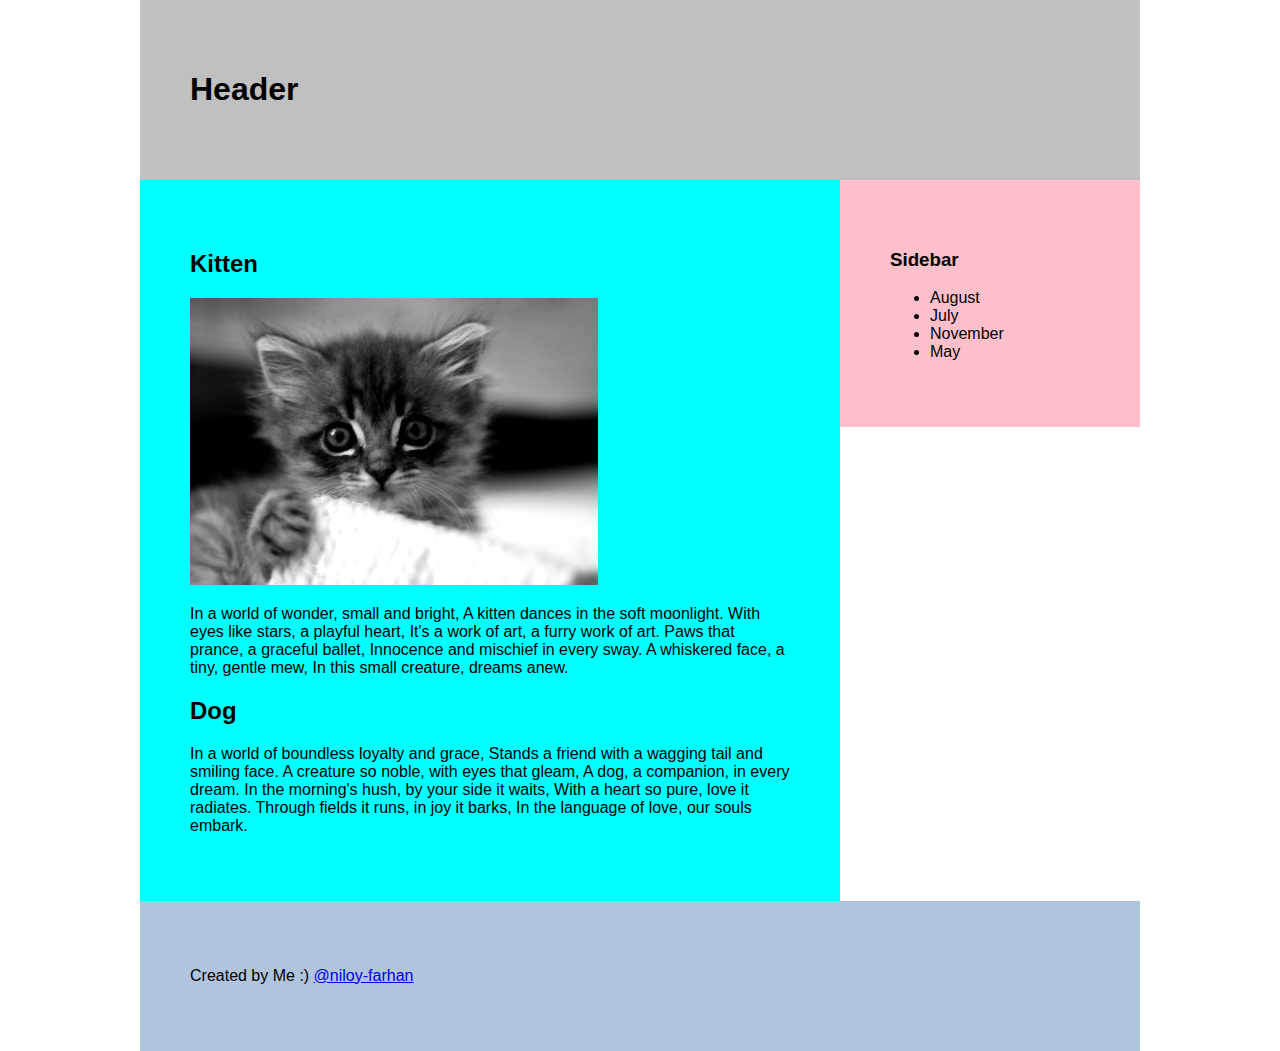
==== Advanced Div/index.html @ e996162e "aded advanced div" ====
<!DOCTYPE html>
<html lang="en">
  <head>
    <meta charset="utf-8">
    <meta http-equiv="X-UA-Compatible" content="IE=edge">
    <meta name="viewport" content="width=device-width, initial-scale=1">
    <meta name="description" content="">
    <meta name="author" content="Chris Castiglione, and the One Month team">	
		<title>Column Layout</title>
		
		<!-- external CSS link -->
		<link rel="stylesheet" href="css/normalize.css">
		<link rel="stylesheet" href="css/style.css">
	</head>

	<body>

    <div id="container">
        <div id="header">
            <h1>Header</h1>
        </div>
        <div id="sidebar">
            <h3>Sidebar</h3>
            <ul>
                <li>August</li>
                <li>July</li>
                <li>November</li>
                <li>May</li>
            </ul>
        </div>

        <div id="main">
            <h2>Kitten</h2>
            <img src="images/kitten.jpg" alt="kitten">
            <p>
                In a world of wonder, small and bright,
                A kitten dances in the soft moonlight.
                With eyes like stars, a playful heart,
                It's a work of art, a furry work of art.

                Paws that prance, a graceful ballet,
                Innocence and mischief in every sway.
                A whiskered face, a tiny, gentle mew,
                In this small creature, dreams anew.
            </p>

            <h2>Dog</h2>
            <p>
                In a world of boundless loyalty and grace,
                Stands a friend with a wagging tail and smiling face.
                A creature so noble, with eyes that gleam,
                A dog, a companion, in every dream.

                In the morning's hush, by your side it waits,
                With a heart so pure, love it radiates.
                Through fields it runs, in joy it barks,
                In the language of love, our souls embark.


            </p>
        </div>
        <div class="clear"></div>
        <div id="footer">
            <p>Created by Me :) <a href="https://github.com/niloy-farhan">@niloy-farhan</a></p>

        </div>

    </div>

	</body>
</html>
---- Advanced Div/css/style.css ----
* {
     -moz-box-sizing: border-box; /* Firexfox */
     -webkit-box-sizing: border-box; /* Safari/Chrome/iOS/Android */
     box-sizing: border-box; /* IE */
}

/* Clear Class */
.clear {
	clear: both;
}

#container {
    width: 1000px;
    margin: 0 auto 0 auto;
}

#header {
    background: silver;
    padding: 50px;
}

#main {
    background:aqua;
    padding: 50px;
    width: 700px;
    float: right;
}

#sidebar{
    background: pink;
    width: 300px;
    float: right;
    padding: 50px;
}

#footer {
    background: lightsteelblue;
    padding: 50px;
}



/*----------------------------------------------------------------------------- 
=02 LAYOUT 
-----------------------------------------------------------------------------*/
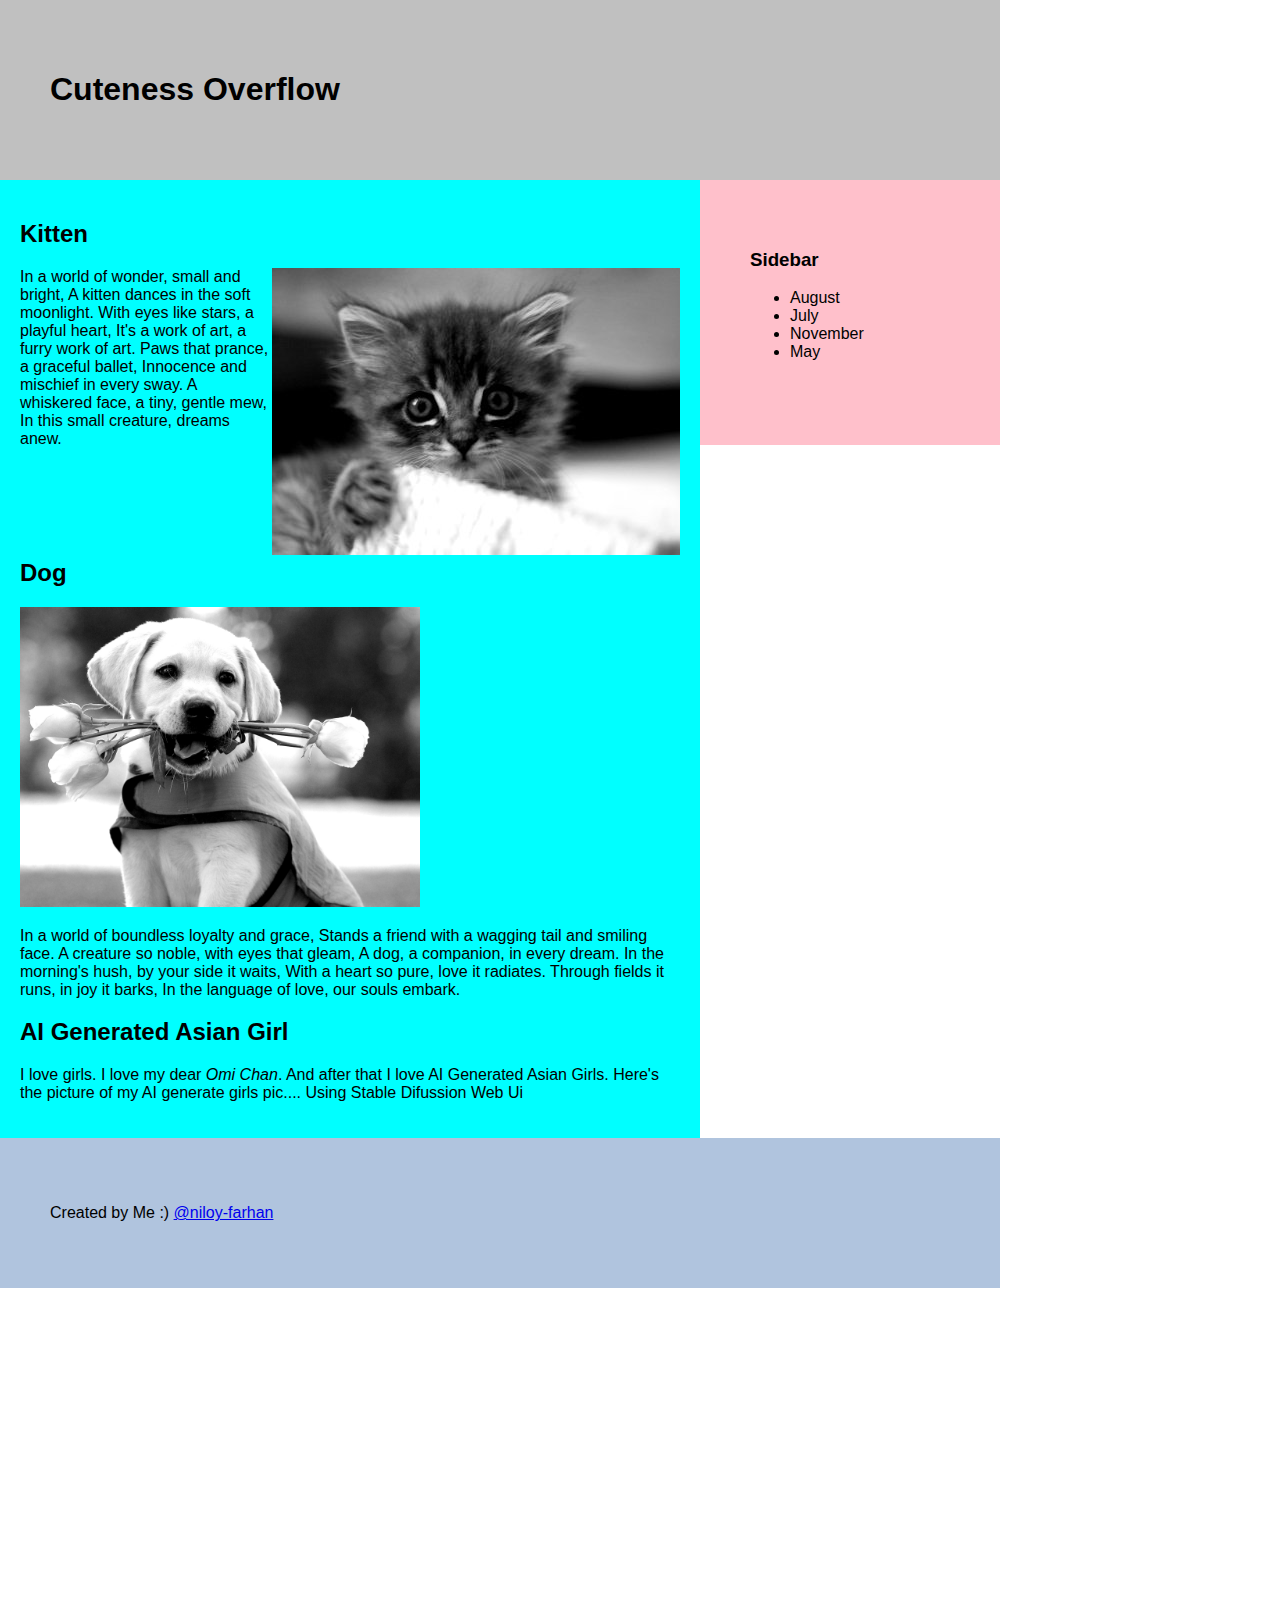
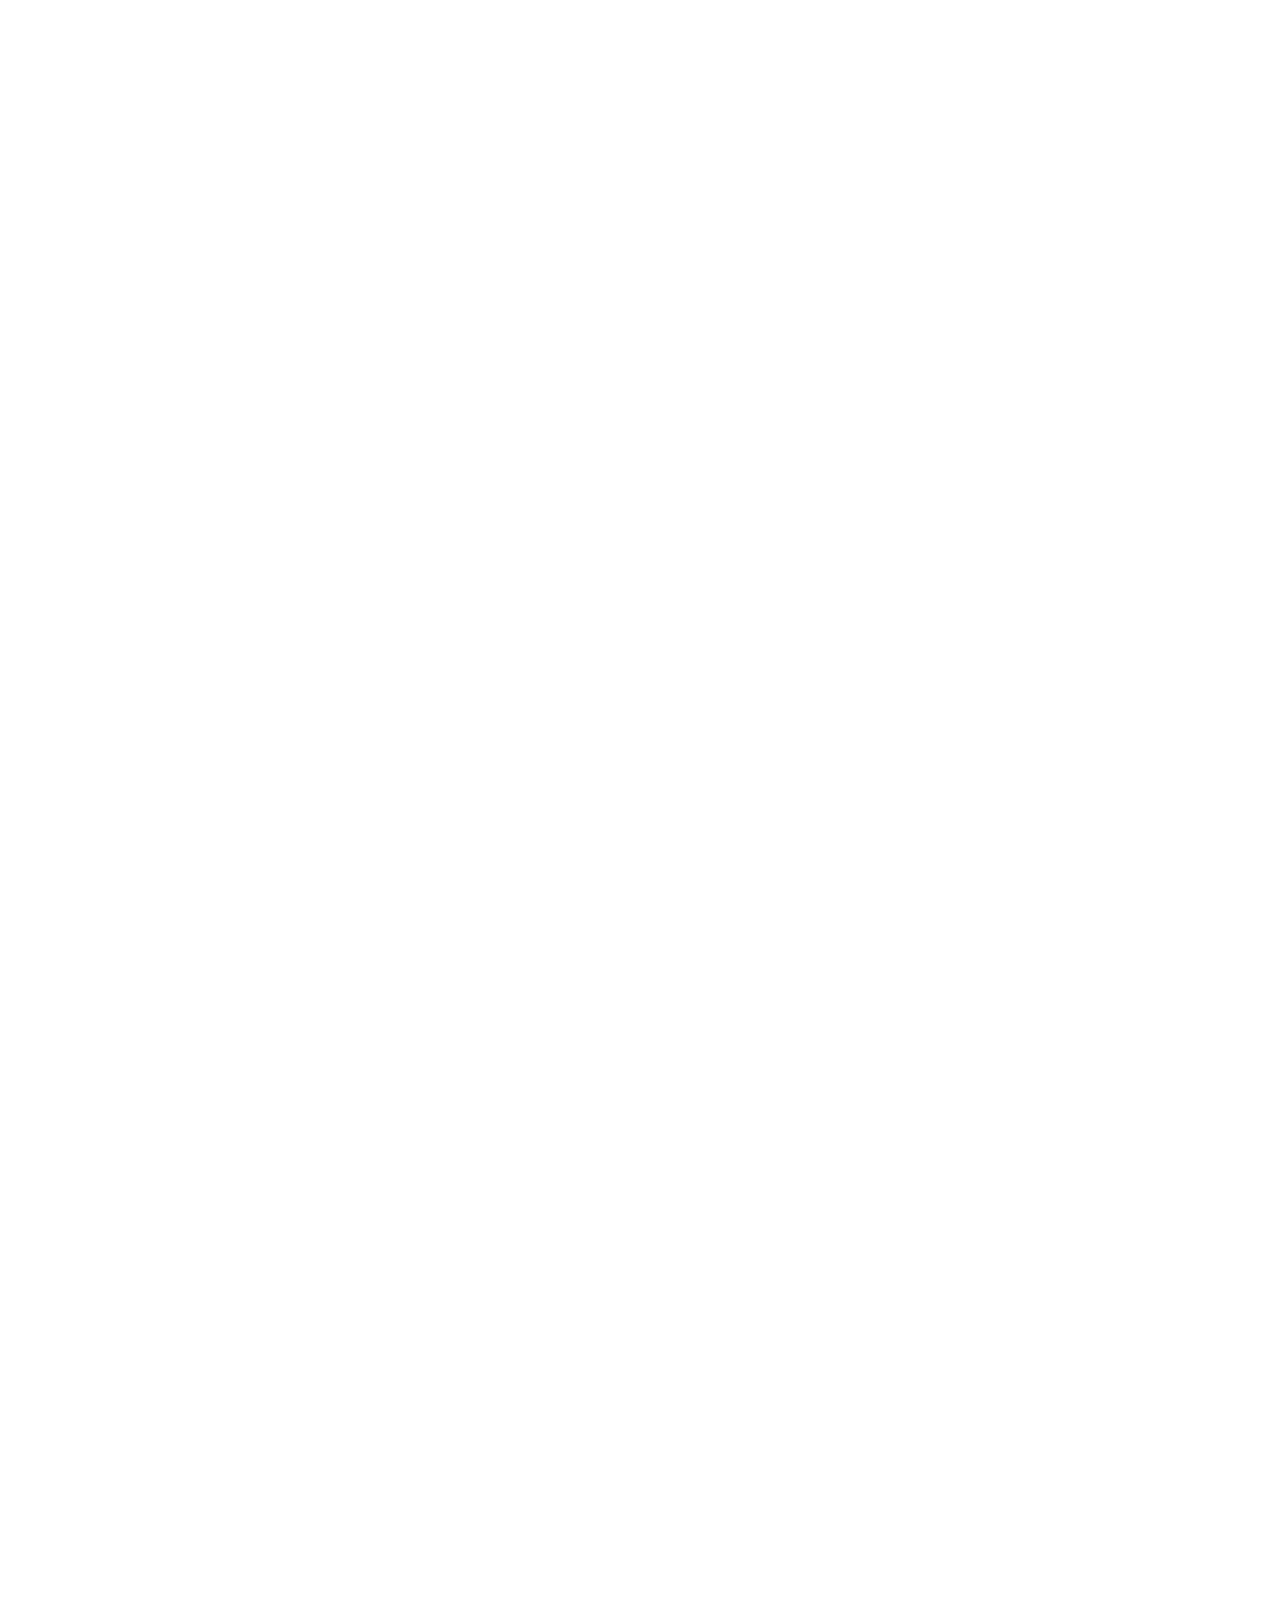
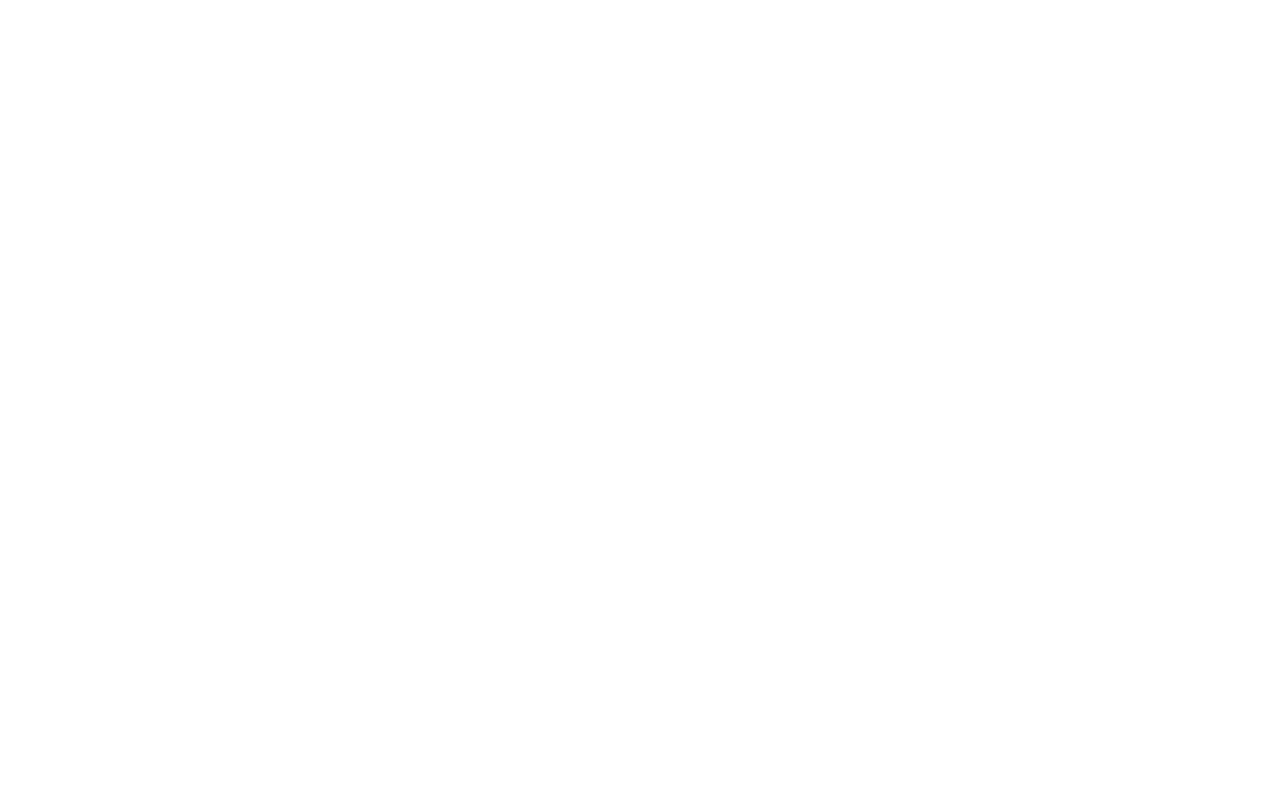
==== commit d84fbd12: "done" ====
--- a/Advanced Div/index.html
+++ b/Advanced Div/index.html
@@ -15,53 +15,73 @@
 
 	<body>
 
-    <div id="container">
-        <div id="header">
-            <h1>Header</h1>
-        </div>
-        <div id="sidebar">
-            <h3>Sidebar</h3>
-            <ul>
-                <li>August</li>
-                <li>July</li>
-                <li>November</li>
-                <li>May</li>
-            </ul>
-        </div>
+    <div>
+        <div id="container">
+            <div id="header">
+                <h1>Cuteness Overflow</h1>
+            </div>
 
-        <div id="main">
-            <h2>Kitten</h2>
-            <img src="images/kitten.jpg" alt="kitten">
-            <p>
-                In a world of wonder, small and bright,
-                A kitten dances in the soft moonlight.
-                With eyes like stars, a playful heart,
-                It's a work of art, a furry work of art.
+            <div id="main">
+                <h2>Kitten</h2>
+                <img  class="alignright" src="images/kitten.jpg" alt="kitten">
+                <p>
+                    In a world of wonder, small and bright,
+                    A kitten dances in the soft moonlight.
+                    With eyes like stars, a playful heart,
+                    It's a work of art, a furry work of art.
 
-                Paws that prance, a graceful ballet,
-                Innocence and mischief in every sway.
-                A whiskered face, a tiny, gentle mew,
-                In this small creature, dreams anew.
-            </p>
+                    Paws that prance, a graceful ballet,
+                    Innocence and mischief in every sway.
+                    A whiskered face, a tiny, gentle mew,
+                    In this small creature, dreams anew.
+                </p>
 
-            <h2>Dog</h2>
-            <p>
-                In a world of boundless loyalty and grace,
-                Stands a friend with a wagging tail and smiling face.
-                A creature so noble, with eyes that gleam,
-                A dog, a companion, in every dream.
+                <p class="clear"></p>
 
-                In the morning's hush, by your side it waits,
-                With a heart so pure, love it radiates.
-                Through fields it runs, in joy it barks,
-                In the language of love, our souls embark.
+                <h2>Dog</h2>
 
 
-            </p>
-        </div>
-        <div class="clear"></div>
-        <div id="footer">
-            <p>Created by Me :) <a href="https://github.com/niloy-farhan">@niloy-farhan</a></p>
+                <img  class="small" class="alignleft" src="images/dog.jpg">
+
+                <p class="iiii">
+                    In a world of boundless loyalty and grace,
+                    Stands a friend with a wagging tail and smiling face.
+                    A creature so noble, with eyes that gleam,
+                    A dog, a companion, in every dream.
+
+                    In the morning's hush, by your side it waits,
+                    With a heart so pure, love it radiates.
+                    Through fields it runs, in joy it barks,
+                    In the language of love, our souls embark.
+
+
+                </p>
+
+                <h2>AI Generated Asian Girl</h2>
+                <p>
+                    I love girls. I love my dear <em>Omi Chan</em>. And after that I love
+                    AI Generated Asian Girls. Here's the picture of my AI generate girls pic....
+                    Using Stable Difussion Web Ui
+
+                </p>
+
+            </div>
+
+            <div id="sidebar">
+                <h3>Sidebar</h3>
+                <ul>
+                    <li>August</li>
+                    <li>July</li>
+                    <li>November</li>
+                    <li>May</li>
+                </ul>
+            </div>
+
+            <div class="clear"></div>
+            <div id="footer">
+                <p>Created by Me :) <a href="https://github.com/niloy-farhan">@niloy-farhan</a></p>
+
+            </div>
 
         </div>
 
--- a/Advanced Div/css/style.css
+++ b/Advanced Div/css/style.css
@@ -5,14 +5,51 @@
      box-sizing: border-box; /* IE */
 }
 
-/* Clear Class */
+/* Clear */
+
 .clear {
-	clear: both;
+    clear: both;
 }
 
+.sized {
+    margin: 0 auto 0 auto;
+    width: 400px;
+    height: 500px;
+
+}
+
+.alignright {
+    float: right;
+}
+
+.iii {
+    float: left;
+
+
+}
+
+.alignleft {
+    float: left;
+    margin: 0 15px 15px 0;
+}
+
+body {
+    background: url("/images/ai-gen-asian-girl.jpg");
+    width: 5000px;
+    height: 4000px;
+}
+
+
 #container {
+    float: left;
+
     width: 1000px;
     margin: 0 auto 0 auto;
+}
+
+.small{
+    width: 400px;
+    height: 450x;
 }
 
 #header {
@@ -22,21 +59,29 @@
 
 #main {
     background:aqua;
-    padding: 50px;
+    padding: 20px;
     width: 700px;
-    float: right;
+    float: left;
 }
 
 #sidebar{
+    height: 265px;
     background: pink;
     width: 300px;
-    float: right;
+    float:left;
     padding: 50px;
 }
 
 #footer {
     background: lightsteelblue;
     padding: 50px;
+}
+
+#ai{
+    margin: auto;
+    width: 50%;
+    border: 3px solid green;
+    padding: 10px;
 }
 
 
